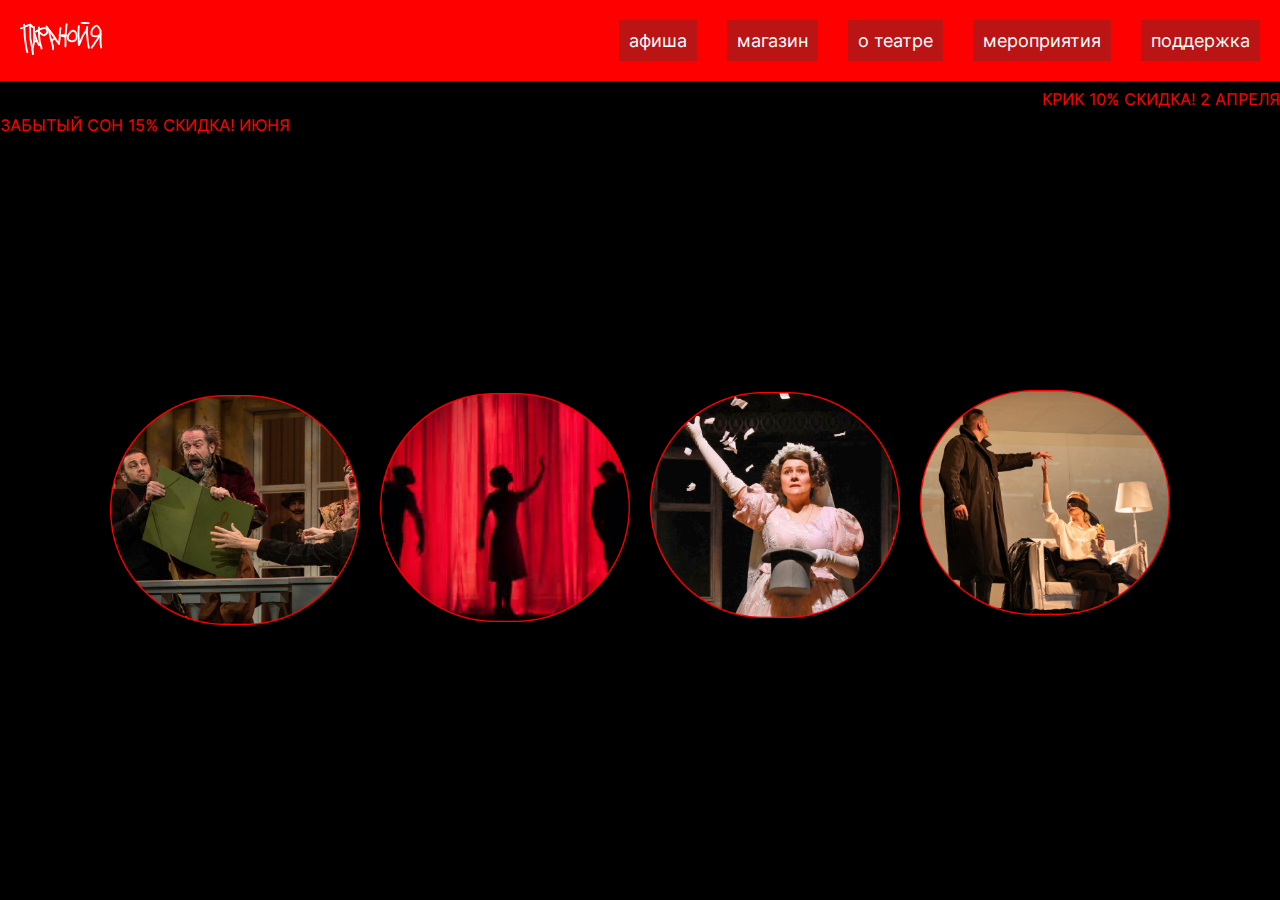
==== posters.html @ d5df8876 "Add files via upload" ====
<!DOCTYPE html>
<html lang="en">
<head>
    <meta charset="UTF-8">
    <meta name="viewport" content="width=device-width, initial-scale=1.0">
    <link rel="stylesheet" href="./css/main.css">
    <title>Паранойя</title>
</head>
<header class="header">
    <div class="header__items">
        <a href="." class="header__logo"></a>
        <nav class="header__nav_tabs">
            <ul class="header__list">
                <li class="header__item"><a class="header__link" href="posters"><span class="header__span">афиша</span></a></li>
                <li class="header__item"><a class="header__link" href="shop"><span class="header__span">магазин</span></a></li>
                <li class="header__item"><a class="header__link" href="about"><span class="header__span">о театре</span></a></li>
                <li class="header__item"><a class="header__link" href="events"><span class="header__span">мероприятия</span></a></li>
                <li class="header__item"><a class="header__link" href="help"><span class="header__span">поддержка</span></a></li>
            </ul>
        </nav>
        <button class="burger__button" type="button" onclick="link()">
            <svg aria-hidden="true" fill="currentColor" viewBox="0 0 20 20" xmlns="http://www.w3.org/2000/svg">
               <path fill="white" fill-rule="evenodd" d="M3 5a1 1 0 011-1h12a1 1 0 110 2H4a1 1 0 01-1-1zM3 10a1 1 0 011-1h12a1 1 0 110 2H4a1 1 0 01-1-1zM3 15a1 1 0 011-1h12a1 1 0 110 2H4a1 1 0 01-1-1z" clip-rule="evenodd"></path>
            </svg>
         </button>
    </div>
</header>
<div class="burger">
    <div class="burger__links">
        <a class="header__link" href="posters">афиша</a>
        <a class="header__link" href="shop">магазин</a>
        <a class="header__link" href="about">о театре</a>
        <a class="header__link" href="events">мероприятия</a>
        <a class="header__link" href="help">поддержка</a>
    </div>
</div>
<body class="posters" style="overflow-x: hidden;">
    <p class="line line__left">КРИК 10% СКИДКА! 2 АПРЕЛЯ</p>
    <P class="line line__right">ЗАБЫТЫЙ СОН 15% СКИДКА! ИЮНЯ</P>
    <div class="texts__absoluted up__text">
        <div class="texts_items">
            <div class="left__text">
                <p class="left__title text__title">Видимость</p>
                <p class="left__desc text__desc">Спектакль о страхе потери всего самого<br> важного для человека</p>
            </div>
            <div class="right__text">
                <p class="right__title text__title">Последний танец</p>
                <p class="right__desc text__desc">Спектакль о людях, которые боятся<br> выстпулений и сцены. Основано на реальных<br> событиях</p>
            </div>
        </div>
    </div>
    <div class="posters__items">
        <div class="poster__items_group">
            <div class="poster__item">
                <img class="poster__item_img poster__item_1" src="./imgs/events/1.png" alt="">
                
            </div>
            <div class="poster__item">
                <img class="poster__item_img poster__item_2" src="./imgs/events/2.png" alt="">
            </div>
        </div>
        <div class="poster__items_group">
            <div class="poster__item">
                <img class="poster__item_img poster__item_3" src="./imgs/events/3.png" alt="">
            </div>
            <div class="poster__item">
                <img class="poster__item_img poster__item_4" src="./imgs/events/4.png" alt="">
            </div>
        </div>
    </div>
    <div class="down__text">
        <div class="texts_items">
            <div class="left__text">
                <p class="left__title text__title">Видимость</p>
                <p class="left__desc text__desc">Спектакль о страхе потери всего самого<br> важного для человека</p>
            </div>
            <div class="right__text">
                <p class="right__title text__title">Последний танец</p>
                <p class="right__desc text__desc">Спектакль о людях, которые боятся<br> выстпулений и сцены. Основано на реальных<br> событиях</p>
            </div>
        </div>
    </div>
</body>
<script src="./js/jquery.3.7.1.js"></script>
<script src="./js/menu.js"></script>
<script src="./js/posters_control.js"></script>
</html>
---- css/main.css ----
@import 'reset.css';
@import 'globals.css';
@import 'animations.css';
@import 'styles.css';
@import 'adaptive.css';
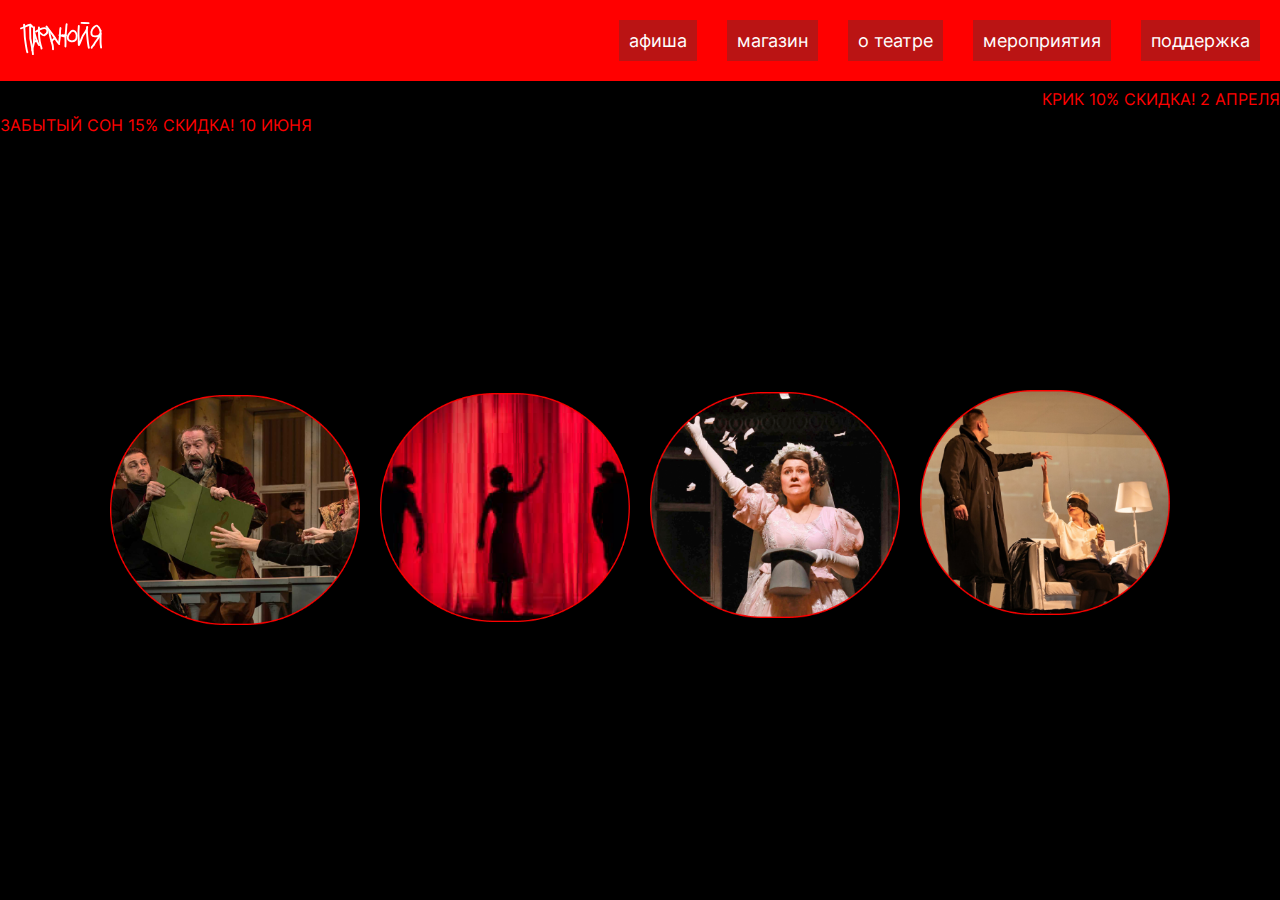
==== commit 6874dbea: "Update posters.html" ====
--- a/posters.html
+++ b/posters.html
@@ -36,7 +36,7 @@
 </div>
 <body class="posters" style="overflow-x: hidden;">
     <p class="line line__left">КРИК 10% СКИДКА! 2 АПРЕЛЯ</p>
-    <P class="line line__right">ЗАБЫТЫЙ СОН 15% СКИДКА! ИЮНЯ</P>
+    <P class="line line__right">ЗАБЫТЫЙ СОН 15% СКИДКА! 10 ИЮНЯ</P>
     <div class="texts__absoluted up__text">
         <div class="texts_items">
             <div class="left__text">
@@ -84,4 +84,4 @@
 <script src="./js/jquery.3.7.1.js"></script>
 <script src="./js/menu.js"></script>
 <script src="./js/posters_control.js"></script>
-</html>+</html>
